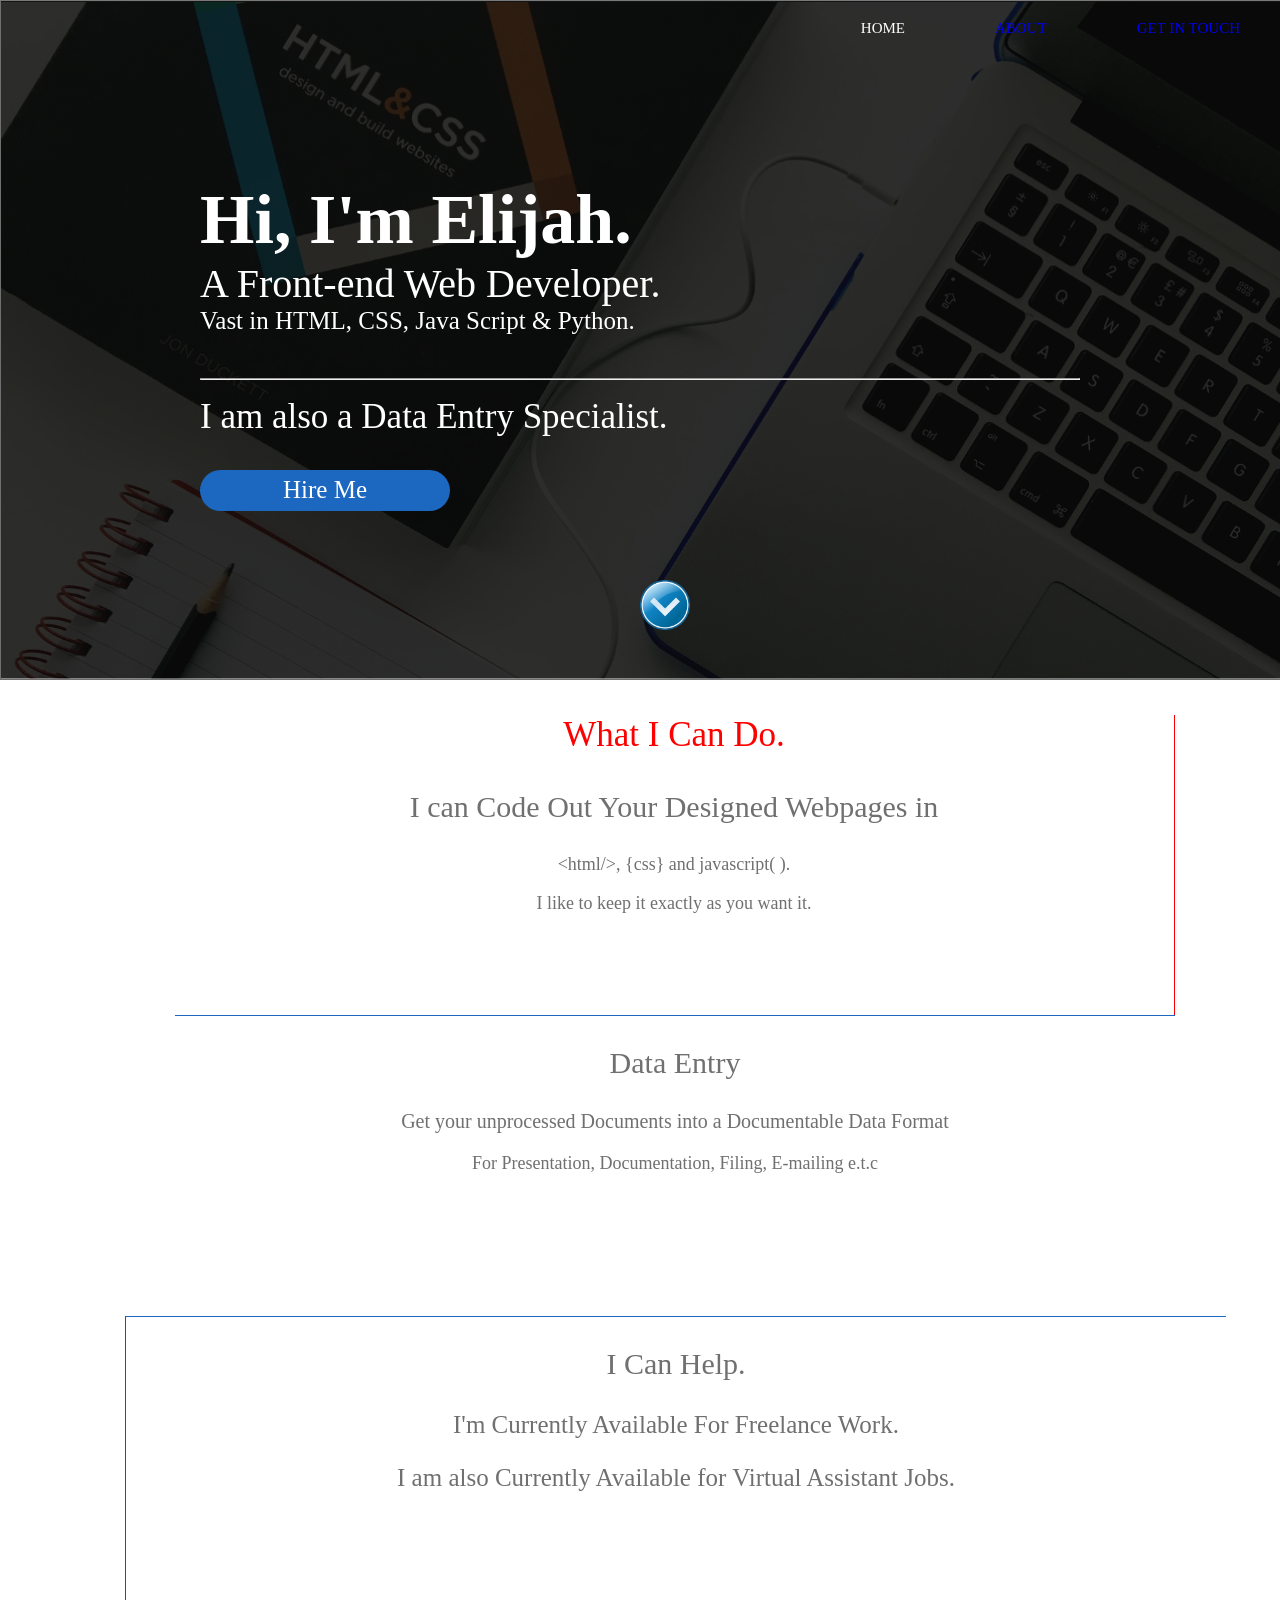
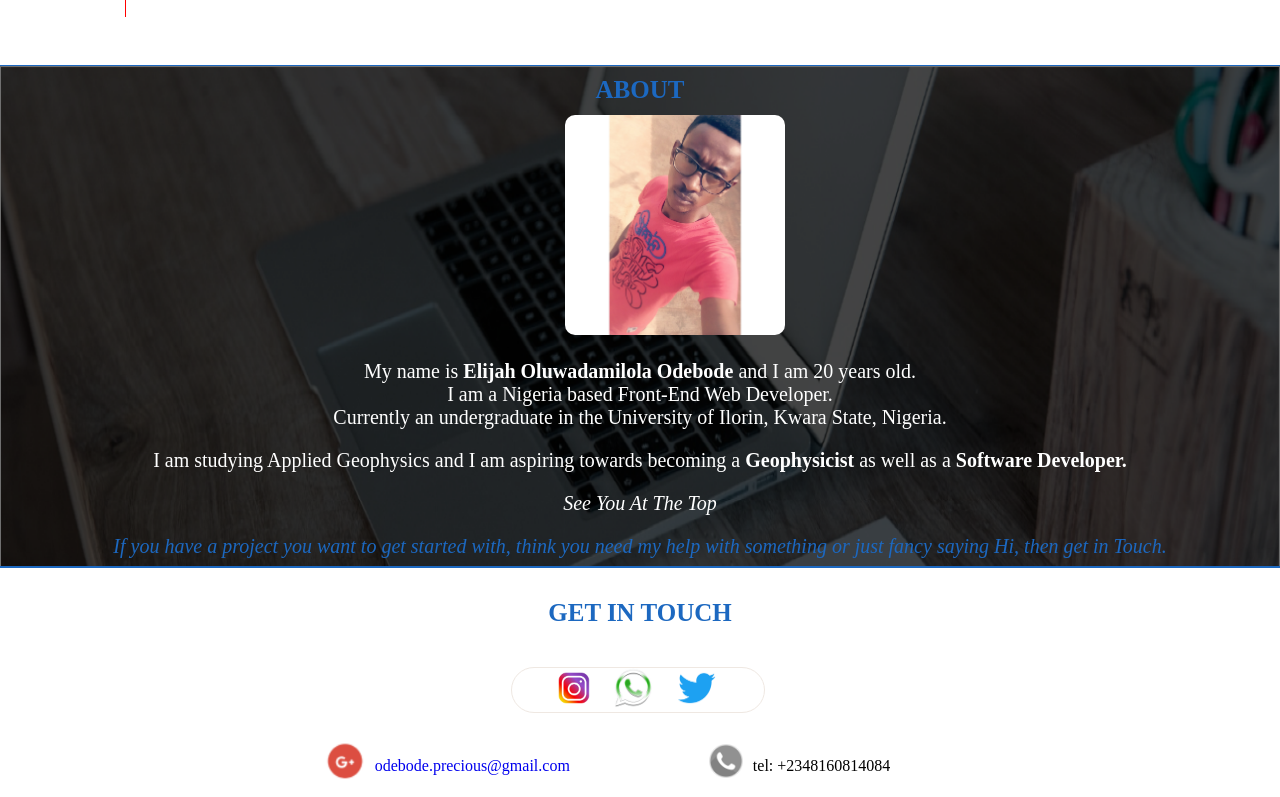
==== index.html @ 089c6afa "first website upload" ====
<!DOCTYPE html>
<html lang="en">
<head>
    <meta charset="UTF-8">
    <meta name="viewport" content="width=device-width, initial-scale=1.0">
    <meta http-equiv="X-UA-Compatible" content="ie=edge">
    <title>Hi, I'm Elijah</title>
    
    <style>
    @import url(MyWebsite.css);
    </style>
</head>
<body>
    
    <section class="section-1" >
        
        <header>
            <nav class="nav-header">
                <ul class="ul-header">
                    <li class="get-in-touch-header"><a href="#g">GET IN TOUCH</a></li>
                    <li class="about-header"> <a href="#z">ABOUT</a> </li>
                   <li class="home-header">HOME</li>
                </ul>
            </nav>
        </header>    

<main>
        <div class="first-section" id="startH">
            <h1 class="precious">Hi, I'm Elijah.</h1>
                <p class="front-end">A Front-end Web Developer.</p>
                <p class="vast">Vast in HTML, CSS, Java Script & Python.</p>
            <hr>
                <p class="data">I am also a Data Entry Specialist.</p>
                <a href="mailto:odebode.precious@gmail.com" title="Hire Me. Send a Mail"><p class="hire">Hire Me</p></a>
                <a href="#startHA"><img src="images/arrow-29261_640.png" width="50" height="50" id="arrow"></a>
   
        </div>
    </section>
    <div class="second-section">
    
        <div class="programming">
            <div class="what-i-can-do"><P id="startHA">What I Can Do.</P></div>
            <div class="code-out"><p>I can Code Out Your Designed Webpages in</p></div>
                <span class="html-css-javascript"><p> &lt;html/&gt;, {css} and javascript( ).</p></span>
                <span class="i-like-to"><p>I like to keep it exactly as you want it.</p></span>
        </div>
        <div class="data-1">
            <div class="data-entry"><p>Data Entry</p></div>
                <span class="processed-document"><p>Get your unprocessed Documents into a Documentable Data Format</p></span>
                <span class="presentation"><p>For Presentation, Documentation, Filing, E-mailing e.t.c</p></span>
        </div>
        <div class="i-can-help-1">
            <div class="i-can-help"><p>I Can Help.</p></div>   
            <span class="freelance"><p>I'm Currently Available For Freelance Work.</p></span>
            <span class="virtual-assistant"><p>I am also Currently Available for Virtual Assistant Jobs.</p></span>
        </div>

    </div>
    
</main>	
<Footer>
    <div class="last">
        <div ><h2 class="ABOUT">ABOUT</h2></div>
        <img src="images/personal-picture.jpg" width="220" height="220" id="personal-picture">
            <span class="my-name"><p>My name is <b>Elijah Oluwadamilola Odebode</b> and I am 20 years old. <br>I am a Nigeria based Front-End Web Developer. <br>Currently an undergraduate in the University of Ilorin, Kwara State, Nigeria.</p></span>
            <span class="studying"><p>I am studying Applied Geophysics and I am aspiring towards becoming a <b>Geophysicist</b> as well as a <b>Software Developer.</b></p></span>
        <a href="#startH"><span class="see-you"><blockquote><p><em>See You At The Top</em></p></blockquote></span></a>
        <div class="project"><em><p>If you have a project you want to get started with, think you need my help with something or just fancy saying Hi, then get in Touch.</p></em></div>
        </div>
        <div class="touch">
        <h2 class="get-in-touch" id="g">GET IN TOUCH</h2>
        <div class="image-social-media">
            <a href="https://www.instagram.com/Ewonder333"> <img src="images/instagram.jpg" width="40" height="40" id="instagram"></a>
            <a href="https://www.wa.me/+2348160814084"><img src="images/whatsapp.png" width="70" height="40" id="whatsapp"></a>
            <a href="https://www.twitter.com/Ewonder333"><img src="images/Twitter-featured.png" width="50" height="40" id="twitter"></a>
        </div>
        <br>
        <div class="email-tel">
            <img src="images/google.png" width="40" height="40" id="email-image"><span id="email"><a href="mailto:odebode.precious@gmail.com">odebode.precious@gmail.com</a></span> 

            <img src="images/tel.png" width="34" height="34" id="tel-image"><span id="tel">tel: +2348160814084</span>
        </div>
    </div>        
</Footer>

<script>
window.addEventListener("DOMContentLoaded", function(e) {
    var links = document.getElementsByTagName("a");
    for (var i=0; i < links.length; i++) {
        if(!links[i].hash) continue;
        if(links[i].origin + links[i].pathname !=self.location.href) continue;
        (function(anchorPoint) {
            links[i].addEventListener("click", function(e){
                anchorPoint.scrollIntoView(true);
                e.preventDefault();
            }, false);
        })(document.getElementById(Links[i].hash.replace(/#/, "")))
    }
}, false);
</script>
  
</body>
</html>
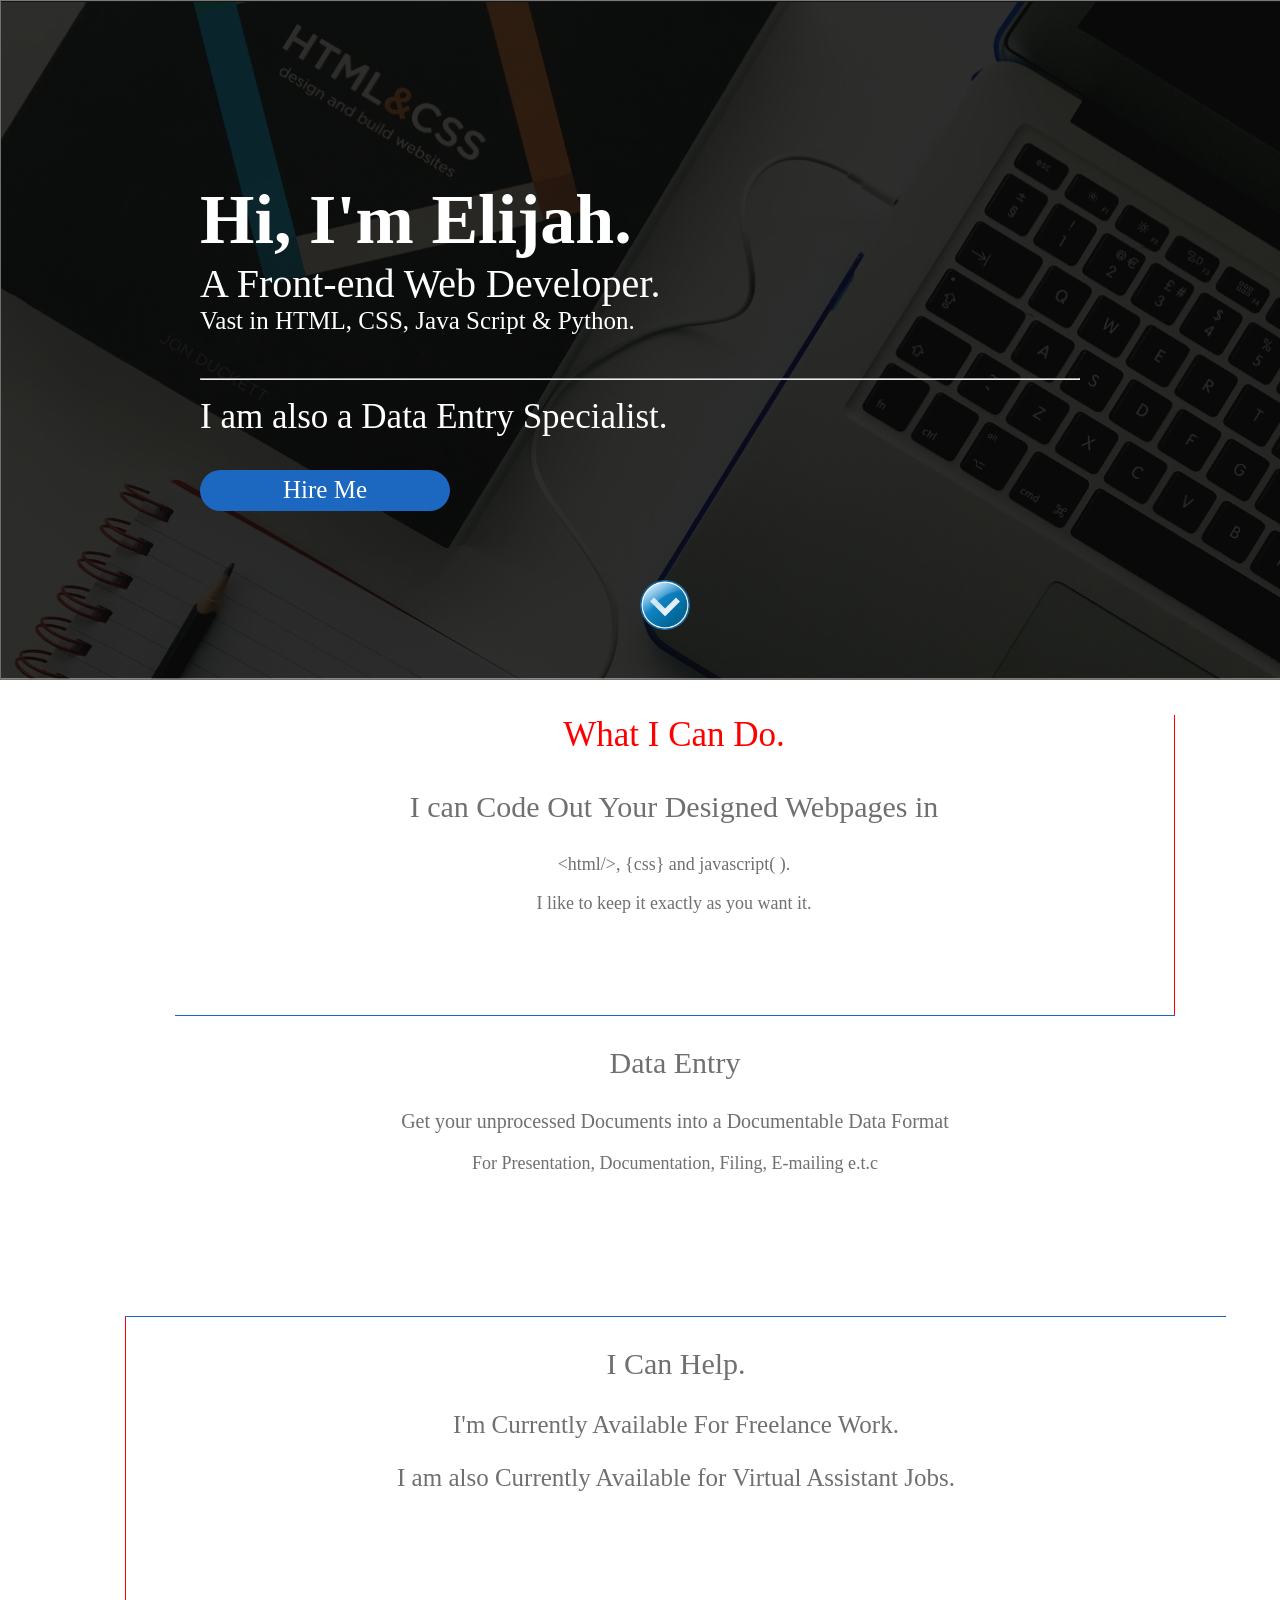
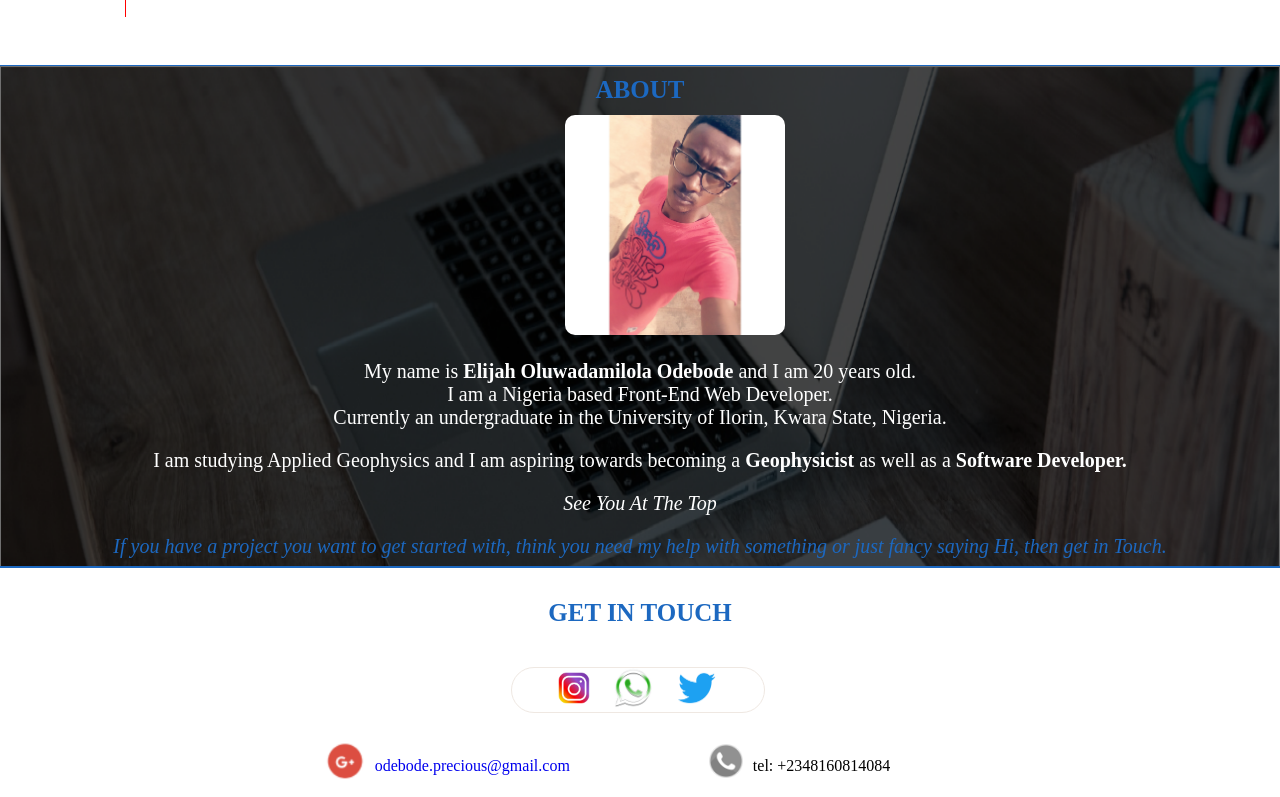
==== commit 61bf1977: "new 2nd commit" ====
--- a/index.html
+++ b/index.html
@@ -14,7 +14,7 @@
     
     <section class="section-1" >
         
-        <header>
+        <!-- <header>
             <nav class="nav-header">
                 <ul class="ul-header">
                     <li class="get-in-touch-header"><a href="#g">GET IN TOUCH</a></li>
@@ -22,7 +22,7 @@
                    <li class="home-header">HOME</li>
                 </ul>
             </nav>
-        </header>    
+        </header>     -->
 
 <main>
         <div class="first-section" id="startH">
@@ -82,22 +82,6 @@
         </div>
     </div>        
 </Footer>
-
-<script>
-window.addEventListener("DOMContentLoaded", function(e) {
-    var links = document.getElementsByTagName("a");
-    for (var i=0; i < links.length; i++) {
-        if(!links[i].hash) continue;
-        if(links[i].origin + links[i].pathname !=self.location.href) continue;
-        (function(anchorPoint) {
-            links[i].addEventListener("click", function(e){
-                anchorPoint.scrollIntoView(true);
-                e.preventDefault();
-            }, false);
-        })(document.getElementById(Links[i].hash.replace(/#/, "")))
-    }
-}, false);
-</script>
   
 </body>
 </html>
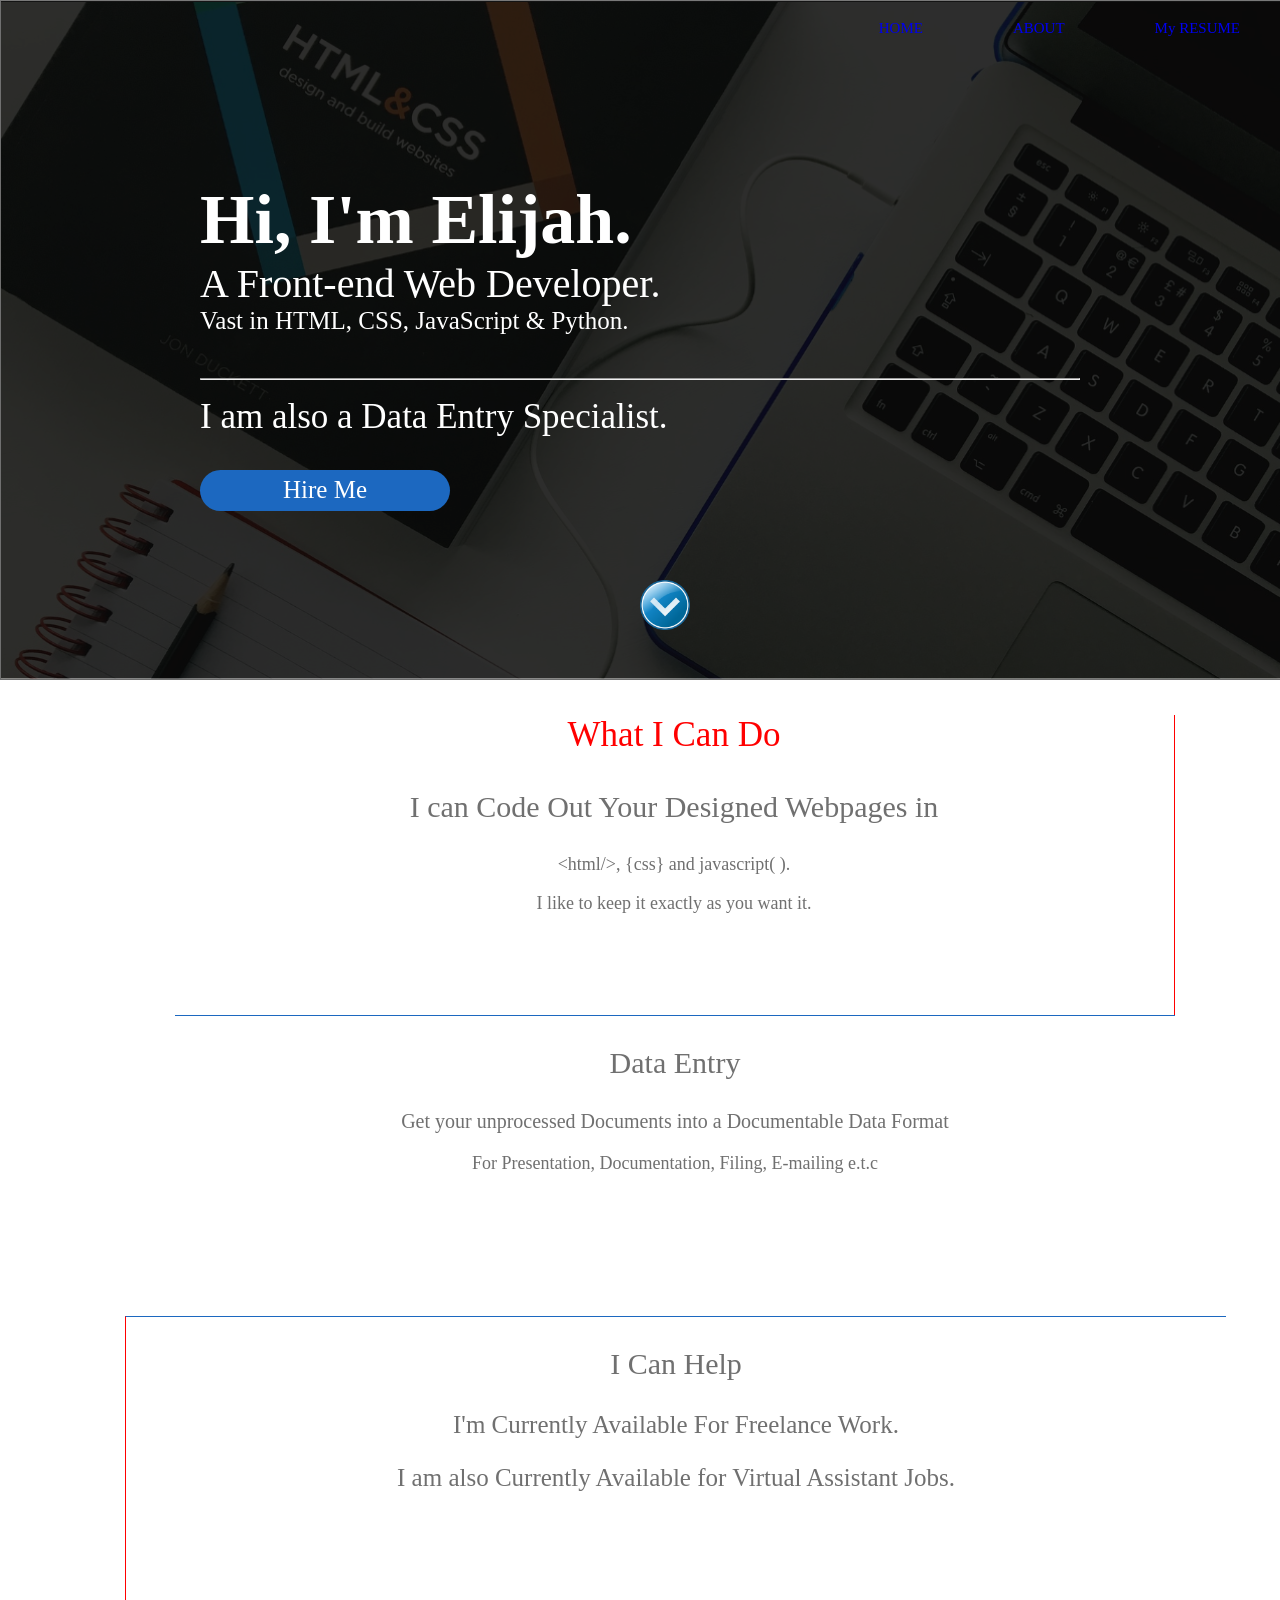
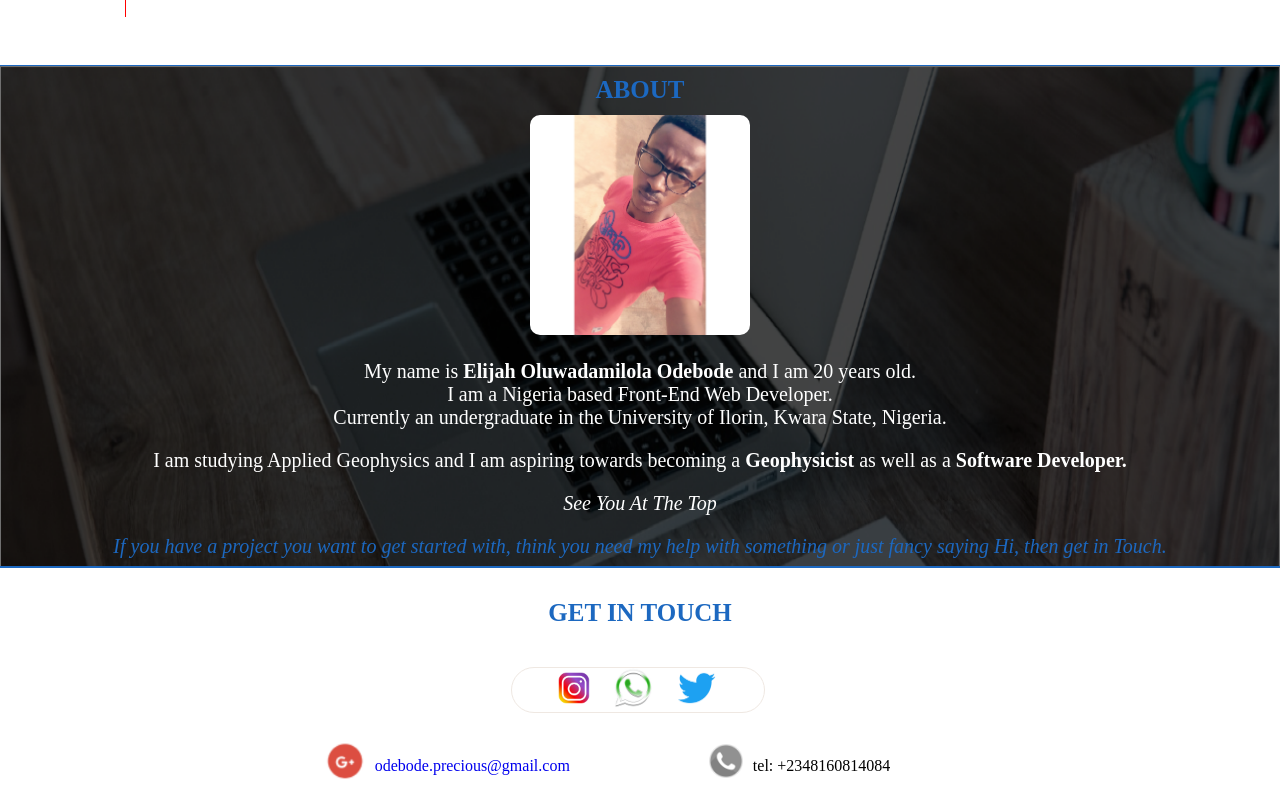
==== commit f60a068f: "Responsive" ====
--- a/index.html
+++ b/index.html
@@ -14,21 +14,23 @@
     
     <section class="section-1" >
         
-        <!-- <header>
-            <nav class="nav-header">
-                <ul class="ul-header">
-                    <li class="get-in-touch-header"><a href="#g">GET IN TOUCH</a></li>
-                    <li class="about-header"> <a href="#z">ABOUT</a> </li>
-                   <li class="home-header">HOME</li>
+        <header>
+            <div class="nav-header">
+                <div  class="ul-header">
+                <ul>
+                    <div class="get-in-touch-header"><li><a href="https://www.resume.com/share/elijahodebode">My RESUME</a></li></div>
+                    <div class="about-header"><li><a href="MyWebsite.css">ABOUT</a></li></div>
+                    <div class="home-header"><li><a href="index.html">HOME</a></li></div>
                 </ul>
-            </nav>
-        </header>     -->
+                </div>
+            </div>
+        </header>    
 
 <main>
         <div class="first-section" id="startH">
             <h1 class="precious">Hi, I'm Elijah.</h1>
                 <p class="front-end">A Front-end Web Developer.</p>
-                <p class="vast">Vast in HTML, CSS, Java Script & Python.</p>
+                <p class="vast">Vast in HTML, CSS, JavaScript & Python.</p>
             <hr>
                 <p class="data">I am also a Data Entry Specialist.</p>
                 <a href="mailto:odebode.precious@gmail.com" title="Hire Me. Send a Mail"><p class="hire">Hire Me</p></a>
@@ -39,7 +41,7 @@
     <div class="second-section">
     
         <div class="programming">
-            <div class="what-i-can-do"><P id="startHA">What I Can Do.</P></div>
+            <div class="what-i-can-do"><P id="startHA">What I Can Do</P></div>
             <div class="code-out"><p>I can Code Out Your Designed Webpages in</p></div>
                 <span class="html-css-javascript"><p> &lt;html/&gt;, {css} and javascript( ).</p></span>
                 <span class="i-like-to"><p>I like to keep it exactly as you want it.</p></span>
@@ -50,7 +52,7 @@
                 <span class="presentation"><p>For Presentation, Documentation, Filing, E-mailing e.t.c</p></span>
         </div>
         <div class="i-can-help-1">
-            <div class="i-can-help"><p>I Can Help.</p></div>   
+            <div class="i-can-help"><p>I Can Help</p></div>   
             <span class="freelance"><p>I'm Currently Available For Freelance Work.</p></span>
             <span class="virtual-assistant"><p>I am also Currently Available for Virtual Assistant Jobs.</p></span>
         </div>
@@ -64,10 +66,17 @@
         <img src="images/personal-picture.jpg" width="220" height="220" id="personal-picture">
             <span class="my-name"><p>My name is <b>Elijah Oluwadamilola Odebode</b> and I am 20 years old. <br>I am a Nigeria based Front-End Web Developer. <br>Currently an undergraduate in the University of Ilorin, Kwara State, Nigeria.</p></span>
             <span class="studying"><p>I am studying Applied Geophysics and I am aspiring towards becoming a <b>Geophysicist</b> as well as a <b>Software Developer.</b></p></span>
+            <span class="studying" id="studying"><p>I am studying Applied Geophysics and <br> I am aspiring towards becoming a <b>Geophysicist</b> as well as a <b>Software Developer.</b></p></span>
+            <div class="ABOUT-MOBILE">
+                <span class="my-name-mobile"><p>My name is <b>Elijah Oluwadamilola Odebode</b> and I am 20 years old. <br>I am a Nigeria based Front-End Web Developer. <br>Currently an undergraduate in the University of Ilorin, Kwara State, Nigeria.</p></span>
+                <span class="studying-mobile"><p>I am studying Applied Geophysics and I am aspiring towards becoming a <b>Geophysicist</b> as well as a <b>Software Developer.</b></p></span>
+            </div>
+
         <a href="#startH"><span class="see-you"><blockquote><p><em>See You At The Top</em></p></blockquote></span></a>
         <div class="project"><em><p>If you have a project you want to get started with, think you need my help with something or just fancy saying Hi, then get in Touch.</p></em></div>
-        </div>
-        <div class="touch">
+        <marquee><div class="project-mobile"><em><p>If you have a project you want to get started with, think you need my help with something or just fancy saying Hi, then get in Touch.</p></em></div></marquee>
+    </div>
+    <div class="touch">
         <h2 class="get-in-touch" id="g">GET IN TOUCH</h2>
         <div class="image-social-media">
             <a href="https://www.instagram.com/Ewonder333"> <img src="images/instagram.jpg" width="40" height="40" id="instagram"></a>
@@ -82,6 +91,6 @@
         </div>
     </div>        
 </Footer>
-  
+
 </body>
 </html>
